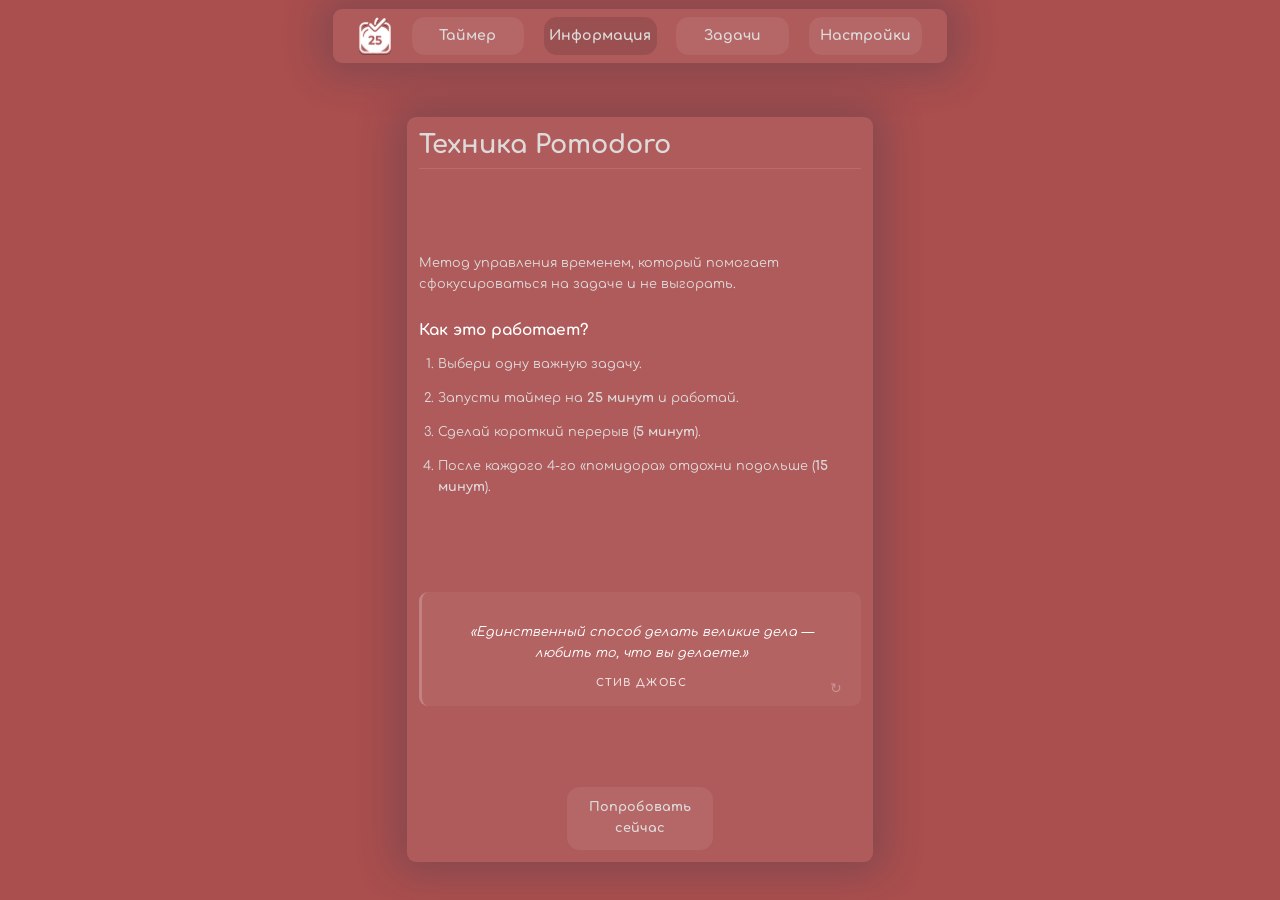
==== pages/about.html @ f7084c07 "Завершил работу над курсовой: таймер, задачи и настройки" ====
<!doctype html>
<html lang="ru">
  <head>
    <meta charset="UTF-8" />
    <meta name="viewport" content="width=device-width, initial-scale=1.0" />
    <title>О технике - Pomo-manage</title>
    <link rel="stylesheet" href="/styles/about.css" />
    <link rel="stylesheet" href="/styles/index.css" />
    <link
      href="https://fonts.googleapis.com/css2?family=Comfortaa:wght@300..700&display=swap"
      rel="stylesheet"
    />
    <script>
      (function () {
        const savedMode = localStorage.getItem("pomo-mode");
        if (savedMode) {
          document.documentElement.classList.add(`${savedMode}-theme`);
        }
      })();
    </script>
    <script src="/scripts/quote.js" defer></script>
  </head>
  <body>
    <div class="header-container">
      <header class="header element">
        <a href="/index.html"
          ><img src="/assets/logo.svg" alt="logo" class="logo"
        /></a>
        <a href="/index.html" class="button">Таймер</a>
        <a href="/pages/about.html" class="button chosen">Информация</a>
        <a href="/pages/form.html" class="button">Задачи</a>
        <a href="/pages/settings.html" class="button">Настройки</a>
      </header>
    </div>

    <main class="main-container">
      <div class="main element about-content">
        <h1 class="no-select">Техника Pomodoro</h1>

        <div class="info-section">
          <p>
            Метод управления временем, который помогает сфокусироваться на
            задаче и не выгорать.
          </p>

          <h3>Как это работает?</h3>
          <ol>
            <li>Выбери одну важную задачу.</li>
            <li>Запусти таймер на <strong>25 минут</strong> и работай.</li>
            <li>Сделай короткий перерыв (<strong>5 минут</strong>).</li>
            <li>
              После каждого 4-го «помидора» отдохни подольше (<strong
                >15 минут</strong
              >).
            </li>
          </ol>
        </div>
        <div id="quote-box" class="quote-card">
        <p id="quote-text">«Загрузка вдохновения...»</p>
        <span id="quote-author"></span>
        <button id="new-quote-btn" class="refresh-icon">↻</button>
    </div>
        <a href="/index.html" class="try-button"><p>Попробовать сейчас</p></a>
    </main>
    
    <script src="/scripts/script.js"></script>
  </body>
</html>
---- styles/about.css ----
.about-content {
  justify-content: flex-start;
  padding: 2vw;
  text-align: left;
  overflow-y: auto;
  height: 80vh !important;
}

.about-content h1 {
  font-size: 2vw;
  margin-top: 0;
  margin-bottom: 2vh;
  border-bottom: 1px solid rgba(255, 255, 255, 0.1);
  padding-bottom: 1vh;
  width: 100%;
}

.about-content h3 {
  font-size: 1.2vw;
  margin-top: 3vh;
  color: #ffffff;
}

.about-content p,
.about-content li {
  font-size: 1vw;
  line-height: 1.6;
  color: rgb(222, 218, 218);
  margin-bottom: 1.5vh;
}

.about-content ol {
  padding-left: 1.5vw;
  margin: 0;
}

.about-footer {
  margin-top: auto;
  width: 100%;
  display: flex;
  justify-content: center;
  padding-top: 2vh;
}

.try-button {
  display: flex;
  justify-content: center;
  align-items: center;
  max-width: 10 vw;
  width: 33%;
  height: 70%;
  max-height: 7vh;
  text-decoration: none;
  color: rgb(222, 218, 218);
  background-color: rgba(255, 255, 255, 0.066);
  transition: 0.5s;
  user-select: none;
  border-radius: 1vw;
  text-align: center;
  font-size: large;
  font-weight: bold;
}

.try-button:hover {
  color: rgb(179, 179, 179);
  transition: 0.5s;
  cursor: pointer;
}

.try-button:active {
  background-color: rgba(0, 0, 0, 0.124);
  transition: 0.1s;
  transform: scale(0.95);
}

@media (max-width: 600px) {
  .header {
    width: 95% !important;
    justify-content: flex-start !important; 
    overflow-x: auto;
    gap: 3vw;
    padding: 0 4vw;
  }

  .header .button {
    min-width: 32vw !important;
    flex-shrink: 0; 
    font-size: 4vw !important;
  }

  .main {
    width: 92% !important; 
    height: auto !important; 
    min-height: 70vh;
    padding: 4vh 5vw !important; 
    justify-content: flex-start !important;
  }

  .about-content h1 {
    font-size: 7vw !important; 
    margin-bottom: 3vh;
  }

  .about-content h3 {
    font-size: 5vw !important;
    margin-top: 4vh;
  }

  .about-content p,
  .about-content li {
    font-size: 4.5vw !important;
    line-height: 1.5;
    text-align: left;
  }

  .about-content ol {
    padding-left: 6vw;
  }

  /* Кнопка внизу */
  .try-button {
    width: 100% !important;
    height: 8vh !important;
    margin-top: 5vh;
  }

  .try-button p {
    font-size: 5vw !important;
  }
}

.quote-card {
  position: relative;
  width: 100%;
  box-sizing: border-box;
  margin: 3vh 0;
  padding: 2vh 1.5vw;
  background: rgba(255, 255, 255, 0.05);
  border-radius: 1vh;
  border-left: 3px solid rgba(255, 255, 255, 0.2);
  text-align: center;
}

#quote-text {
  font-size: 1vw;
  font-style: italic;
  color: #ffffff;
  margin-bottom: 1vh;
}

.refresh-icon {
  position: absolute;
  bottom: 1vh;
  right: 1vw;
  background: none;
  border: none;
  color: rgba(255, 255, 255, 0.3);
  cursor: pointer;
  font-size: 1.1vw;
  transition: 0.3s;
}

#quote-author {
  display: block;
  width: 100%;
  margin-top: 1.5vh;
  font-size: 0.8vw;
  color: #ffffff;
  font-weight: bold;
  text-transform: uppercase;
  letter-spacing: 0.1vw;
  opacity: 0.8;
  text-align: center;
}

@media (max-width: 600px) {
  #quote-author {
    font-size: 3.5vw !important;
    letter-spacing: 0.5vw;
  }

  #quote-text {
    font-size: 4.5vw !important;
  }
}
---- styles/index.css ----
:root {
  --bg-color: #aa4e4e;
  --transition-speed: 0.5s;
}

:is(html, body).short-rest-theme {
  --bg-color: #7b9768;
}
:is(html, body).long-rest-theme {
  --bg-color: #53405f;
}

body {
  margin: 0;
  padding: 0;
  background-color: var(--bg-color);
  transition: background-color var(--transition-speed) ease;
  font-family: "Comfortaa", sans-serif;
}

.logo {
  margin-top: 0.6vh;
  width: 2.6vw;
}

.header-container {
  display: flex;
  justify-content: center;
}

.element {
  background-color: #ffffff13;
  box-shadow: 0vw 0vh 4vh 1.5vh rgba(34, 60, 80, 0.25);
}

.header {
  display: flex;
  flex-direction: row;
  justify-content: space-between;
  align-items: center;
  margin-top: 1vh;
  padding-inline: 2vw;
  height: 6vh;
  width: 44vw;
  position: relative;
  border-radius: 1vh;
}

.button {
  display: flex;
  justify-content: center;
  align-items: center;
  max-width: 20%;
  width: 20%;
  height: 70%;
  max-height: 7vh;
  text-decoration: none;
  color: rgb(222, 218, 218);
  background-color: rgba(255, 255, 255, 0.066);
  transition: 0.5s;
  user-select: none;
  border-radius: 1vw;
  font-size: 1.1vw;
  font-weight: bold;
}

.button:hover {
  color: rgb(179, 179, 179);
  transition: 0.5s;
  cursor: pointer;
}

.button:active {
  background-color: rgba(0, 0, 0, 0.124);
  transition: 0.1s;
  transform: scale(0.95);
}

.chosen {
  background-color: rgba(0, 0, 0, 0.124);
}

.main-container {
  margin: 6vh 1vh 1vh 1vh;
  display: flex;
  height: 80vh;
  justify-content: center;
}

.main {
  display: flex;
  flex-direction: column;
  justify-content: space-between;
  align-items: center;
  padding: 1%;
  color: rgb(222, 218, 218);
  height: 80%;
  width: 35%;
  border-radius: 1vh;
}

.timer-controls {
  display: flex;
  flex-direction: row;
  justify-content: center;
  align-items: center;
  width: 100%;
  gap: 10%;
}

.timer {
  font-size: 10vw;
  user-select: none;
}

#task-aside {
  position: fixed;
  left: 2vw;
  top: 15vh;
  width: 18vw;
  height: 70vh;
  padding: 2vh 1.2vw;
  display: flex;
  flex-direction: column;
  z-index: 90;
  transition: transform 0.5s cubic-bezier(0.4, 0, 0.2, 1);
  border-radius: 1vh;
}

.aside-header {
  display: flex;
  justify-content: space-between;
  align-items: center;
  margin-bottom: 2.5vh;
  border-bottom: 1px solid rgba(255, 255, 255, 0.1);
  padding-bottom: 1.5vh;
  color: white;
}

.aside-header h2 {
  font-size: 1.1vw;
  margin: 0;
  font-weight: 300;
}

.close-aside-btn {
  display: none;
}

.task-card {
  position: relative;
  background: rgba(255, 255, 255, 0.04);
  border: 1px solid rgba(255, 255, 255, 0.08);
  margin-bottom: 1.2vh;
  padding: 1.5vh 1vw;
  border-radius: 0.8vw;
  transition: 0.3s ease;
  box-shadow: 0 4px 15px rgba(0, 0, 0, 0.1);
}

.task-card:hover {
  background: rgba(255, 255, 255, 0.08);
  transform: translateY(-2px);
}

.task-info h4 {
  margin: 0;
  font-size: 0.9vw;
  color: #fff;
  max-width: 85%;
}

.task-info p {
  margin: 0.6vh 0 0 0;
  font-size: 0.75vw;
  color: rgba(255, 255, 255, 0.5);
}

.delete-task-btn {
  position: absolute;
  top: 1.2vh;
  right: 0.8vw;
  width: 1.2vw;
  height: 1.2vw;
  background: none;
  border: none;
  cursor: pointer;
  opacity: 0.4;
  transition: 0.2s;
  display: flex;
  align-items: center;
  justify-content: center;
}

.delete-task-btn:hover {
  opacity: 1;
  transform: rotate(90deg);
}

.delete-task-btn span {
  position: absolute;
  width: 100%;
  height: 2px;
  background: #fff;
  transform: rotate(45deg);
}

.delete-task-btn span::after {
  content: "";
  position: absolute;
  width: 100%;
  height: 100%;
  background: #fff;
  transform: rotate(90deg);
  left: 0;
}

.mobile-toggle {
  display: none;
  position: fixed;
  left: 4vw;
  bottom: 4vh;
  width: 14vw;
  height: 14vw;
  border-radius: 1.5vw;
  border: none;
  cursor: pointer;
  justify-content: center;
  align-items: center;
}

.hamburger span {
  display: block;
  width: 6vw;
  height: 2px;
  background: #fff;
  margin: 1.2vw 0;
  border-radius: 2px;
}

@media (max-width: 1024px) {
  #task-aside {
    left: 0;
    top: 0;
    width: 80vw;
    height: 100vh;
    transform: translateX(-105%);
    background-color: var(--bg-color);
    border-radius: 0;
  }

  #task-aside.active {
    transform: translateX(0);
  }

  .close-aside-btn {
    display: flex;
    background: none;
    border: none;
    width: 8vw;
    height: 8vw;
    position: relative;
    cursor: pointer;
  }

  .close-aside-btn span,
  .close-aside-btn span::after {
    content: "";
    position: absolute;
    width: 6vw;
    height: 2px;
    background: #fff;
    top: 50%;
    left: 50%;
  }
  .close-aside-btn span {
    transform: translate(-50%, -50%) rotate(45deg);
  }
  .close-aside-btn span::after {
    transform: translate(-50%, -50%) rotate(90deg);
    left: 50%;
  }

  .mobile-toggle {
    display: flex;
  }
  .task-info h4 {
    font-size: 4.5vw;
  }
  .task-info p {
    font-size: 3.5vw;
  }
}

@media (max-width: 1024px) {
  .header {
    width: 90% !important;
    height: 7vh !important;
  }

  .main {
    width: 90% !important;
    height: auto !important;
    max-height: 50%;
    min-height: 60vh;
    padding: 5vh 2vw !important;
  }

  .button {
    font-size: 3.5vw !important;
    min-width: 20vw;
    scale: 1.3;
  }

  .timer {
    font-size: 28vw !important;
  }

  .mobile-toggle {
    display: flex !important;
    position: fixed;
    left: 6vw;
    bottom: 4vh;
    width: 12vw;
    height: 12vw;
    border: none;
    cursor: pointer;
    justify-content: center;
    align-items: center;
    z-index: 100;
  }

  .hamburger {
    display: flex;
    flex-direction: column;
    gap: 1.2vw;
  }

  .hamburger span {
    display: block;
    width: 7vw;
    height: 3px;
    background: #fff;
    border-radius: 2px;
  }
}

#task-aside {
  box-shadow: 10px 0 30px rgba(0, 0, 0, 0.3) !important;
}

@media (max-width: 600px) {
  .header {
    width: 95% !important;
    height: 7vh !important;
    justify-content: flex-start !important;
    overflow-x: auto;
    gap: 12vw;
    padding: 0 3vw;
    -webkit-overflow-scrolling: touch;
  }

  .aside-header h2 {
    font-size: 8vw;
    margin: 0;
    font-weight: 300;
  }

  .header::-webkit-scrollbar {
    display: none;
  }

  .header .button {
    min-width: 30vw !important;
    height: 65% !important;
    flex-shrink: 0;
    font-size: 3.5vw !important;
  }

  .logo {
    width: 8vw !important;
    margin-right: 2vw;
  }

  .main {
    width: 90% !important;
    height: auto !important;
    min-height: 65vh;
    padding: 5vh 4vw !important;
  }

  .timer {
    font-size: 25vw !important;
  }

  .timer-controls .button {
    min-width: 20vw !important;
    font-size: 4vw !important;
  }

  .mobile-toggle {
    display: flex !important;
    left: 6vw;
    bottom: 4vh;
    width: 14vw;
    height: 14vw;
    background-color: rgba(255, 255, 255, 0.1);
    box-shadow: 0 4px 15px rgba(0, 0, 0, 0.2) !important;
    border: 1px solid rgba(255, 255, 255, 0.1);
  }

  .hamburger span {
    width: 7vw;
    height: 2px;
    margin: 1vw 0;
  }
}
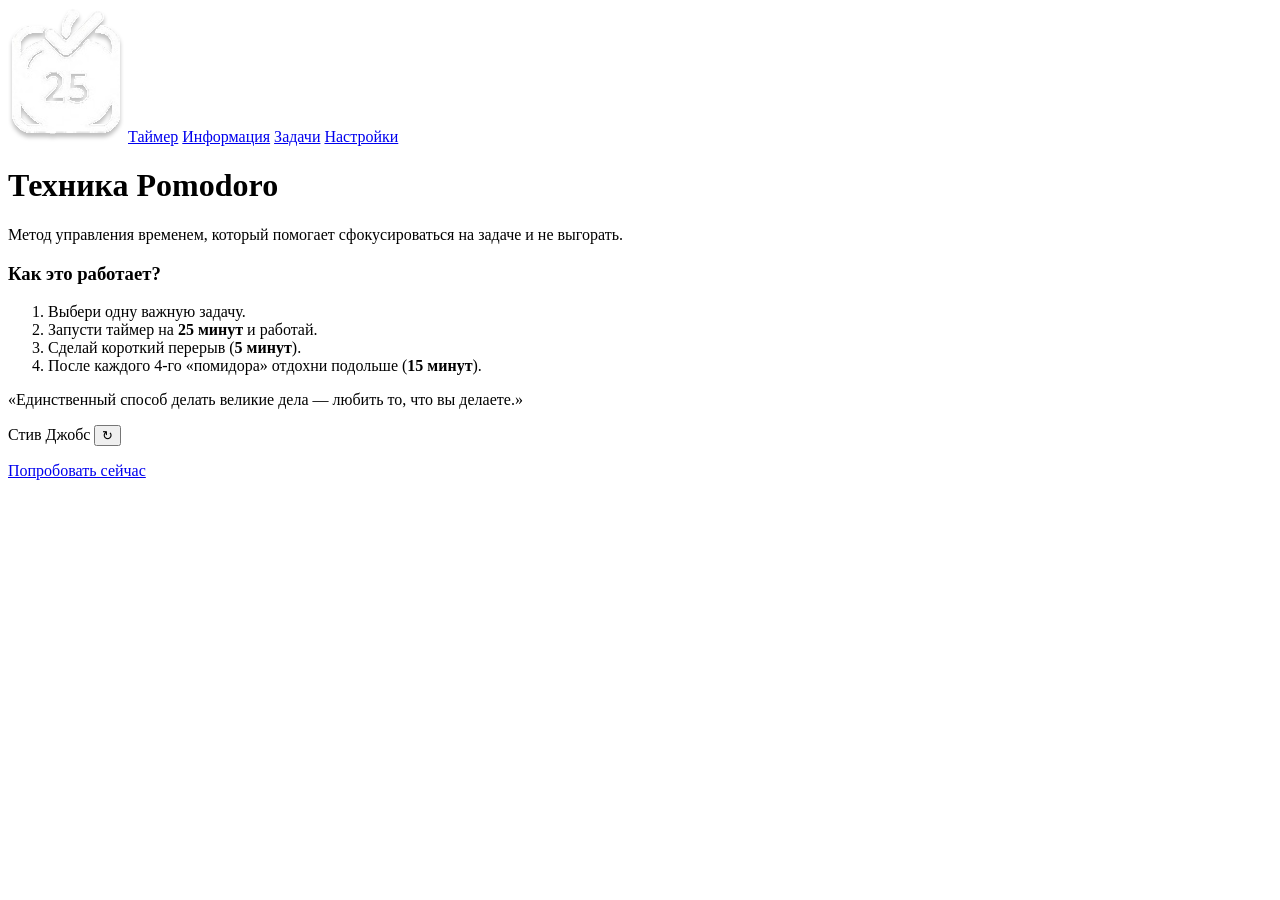
==== commit dc03ab9b: "Update about.html" ====
--- a/pages/about.html
+++ b/pages/about.html
@@ -4,8 +4,8 @@
     <meta charset="UTF-8" />
     <meta name="viewport" content="width=device-width, initial-scale=1.0" />
     <title>О технике - Pomo-manage</title>
-    <link rel="stylesheet" href="/styles/about.css" />
-    <link rel="stylesheet" href="/styles/index.css" />
+    <link rel="stylesheet" href="styles/about.css" />
+    <link rel="stylesheet" href="styles/index.css" />
     <link
       href="https://fonts.googleapis.com/css2?family=Comfortaa:wght@300..700&display=swap"
       rel="stylesheet"
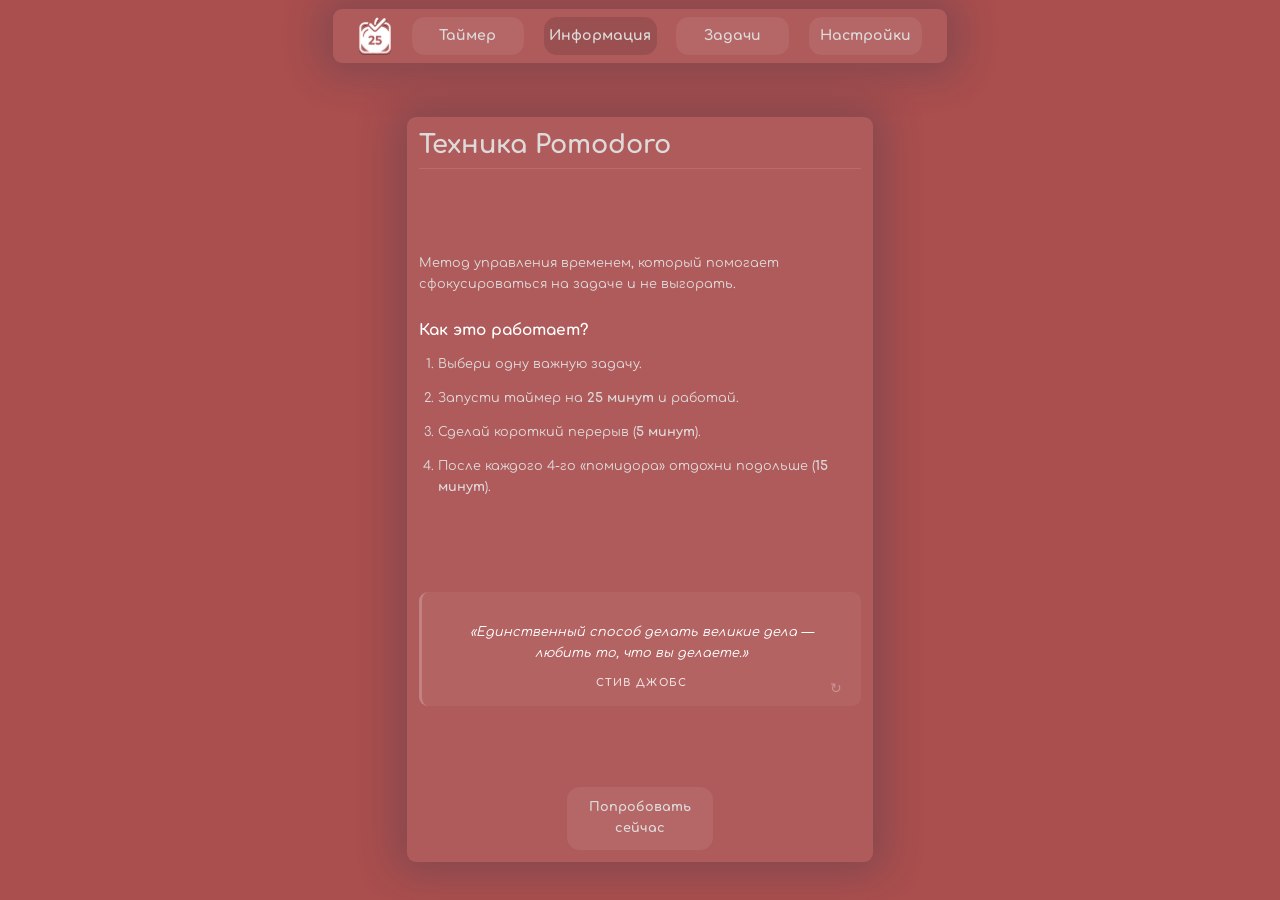
==== commit 7f747b35: "Update about.html" ====
--- a/pages/about.html
+++ b/pages/about.html
@@ -4,8 +4,8 @@
     <meta charset="UTF-8" />
     <meta name="viewport" content="width=device-width, initial-scale=1.0" />
     <title>О технике - Pomo-manage</title>
-    <link rel="stylesheet" href="styles/about.css" />
-    <link rel="stylesheet" href="styles/index.css" />
+    <link rel="stylesheet" href="/styles/about.css" />
+    <link rel="stylesheet" href="/styles/index.css" />
     <link
       href="https://fonts.googleapis.com/css2?family=Comfortaa:wght@300..700&display=swap"
       rel="stylesheet"
--- a/styles/about.css
+++ b/styles/about.css
@@ -0,0 +1,185 @@
+.about-content {
+  justify-content: flex-start;
+  padding: 2vw;
+  text-align: left;
+  overflow-y: auto;
+  height: 80vh !important;
+}
+
+.about-content h1 {
+  font-size: 2vw;
+  margin-top: 0;
+  margin-bottom: 2vh;
+  border-bottom: 1px solid rgba(255, 255, 255, 0.1);
+  padding-bottom: 1vh;
+  width: 100%;
+}
+
+.about-content h3 {
+  font-size: 1.2vw;
+  margin-top: 3vh;
+  color: #ffffff;
+}
+
+.about-content p,
+.about-content li {
+  font-size: 1vw;
+  line-height: 1.6;
+  color: rgb(222, 218, 218);
+  margin-bottom: 1.5vh;
+}
+
+.about-content ol {
+  padding-left: 1.5vw;
+  margin: 0;
+}
+
+.about-footer {
+  margin-top: auto;
+  width: 100%;
+  display: flex;
+  justify-content: center;
+  padding-top: 2vh;
+}
+
+.try-button {
+  display: flex;
+  justify-content: center;
+  align-items: center;
+  max-width: 10 vw;
+  width: 33%;
+  height: 70%;
+  max-height: 7vh;
+  text-decoration: none;
+  color: rgb(222, 218, 218);
+  background-color: rgba(255, 255, 255, 0.066);
+  transition: 0.5s;
+  user-select: none;
+  border-radius: 1vw;
+  text-align: center;
+  font-size: large;
+  font-weight: bold;
+}
+
+.try-button:hover {
+  color: rgb(179, 179, 179);
+  transition: 0.5s;
+  cursor: pointer;
+}
+
+.try-button:active {
+  background-color: rgba(0, 0, 0, 0.124);
+  transition: 0.1s;
+  transform: scale(0.95);
+}
+
+@media (max-width: 600px) {
+  .header {
+    width: 95% !important;
+    justify-content: flex-start !important; 
+    overflow-x: auto;
+    gap: 3vw;
+    padding: 0 4vw;
+  }
+
+  .header .button {
+    min-width: 32vw !important;
+    flex-shrink: 0; 
+    font-size: 4vw !important;
+  }
+
+  .main {
+    width: 92% !important; 
+    height: auto !important; 
+    min-height: 70vh;
+    padding: 4vh 5vw !important; 
+    justify-content: flex-start !important;
+  }
+
+  .about-content h1 {
+    font-size: 7vw !important; 
+    margin-bottom: 3vh;
+  }
+
+  .about-content h3 {
+    font-size: 5vw !important;
+    margin-top: 4vh;
+  }
+
+  .about-content p,
+  .about-content li {
+    font-size: 4.5vw !important;
+    line-height: 1.5;
+    text-align: left;
+  }
+
+  .about-content ol {
+    padding-left: 6vw;
+  }
+
+  /* Кнопка внизу */
+  .try-button {
+    width: 100% !important;
+    height: 8vh !important;
+    margin-top: 5vh;
+  }
+
+  .try-button p {
+    font-size: 5vw !important;
+  }
+}
+
+.quote-card {
+  position: relative;
+  width: 100%;
+  box-sizing: border-box;
+  margin: 3vh 0;
+  padding: 2vh 1.5vw;
+  background: rgba(255, 255, 255, 0.05);
+  border-radius: 1vh;
+  border-left: 3px solid rgba(255, 255, 255, 0.2);
+  text-align: center;
+}
+
+#quote-text {
+  font-size: 1vw;
+  font-style: italic;
+  color: #ffffff;
+  margin-bottom: 1vh;
+}
+
+.refresh-icon {
+  position: absolute;
+  bottom: 1vh;
+  right: 1vw;
+  background: none;
+  border: none;
+  color: rgba(255, 255, 255, 0.3);
+  cursor: pointer;
+  font-size: 1.1vw;
+  transition: 0.3s;
+}
+
+#quote-author {
+  display: block;
+  width: 100%;
+  margin-top: 1.5vh;
+  font-size: 0.8vw;
+  color: #ffffff;
+  font-weight: bold;
+  text-transform: uppercase;
+  letter-spacing: 0.1vw;
+  opacity: 0.8;
+  text-align: center;
+}
+
+@media (max-width: 600px) {
+  #quote-author {
+    font-size: 3.5vw !important;
+    letter-spacing: 0.5vw;
+  }
+
+  #quote-text {
+    font-size: 4.5vw !important;
+  }
+}
--- a/styles/index.css
+++ b/styles/index.css
@@ -0,0 +1,417 @@
+:root {
+  --bg-color: #aa4e4e;
+  --transition-speed: 0.5s;
+}
+
+:is(html, body).short-rest-theme {
+  --bg-color: #7b9768;
+}
+:is(html, body).long-rest-theme {
+  --bg-color: #53405f;
+}
+
+body {
+  margin: 0;
+  padding: 0;
+  background-color: var(--bg-color);
+  transition: background-color var(--transition-speed) ease;
+  font-family: "Comfortaa", sans-serif;
+}
+
+.logo {
+  margin-top: 0.6vh;
+  width: 2.6vw;
+}
+
+.header-container {
+  display: flex;
+  justify-content: center;
+}
+
+.element {
+  background-color: #ffffff13;
+  box-shadow: 0vw 0vh 4vh 1.5vh rgba(34, 60, 80, 0.25);
+}
+
+.header {
+  display: flex;
+  flex-direction: row;
+  justify-content: space-between;
+  align-items: center;
+  margin-top: 1vh;
+  padding-inline: 2vw;
+  height: 6vh;
+  width: 44vw;
+  position: relative;
+  border-radius: 1vh;
+}
+
+.button {
+  display: flex;
+  justify-content: center;
+  align-items: center;
+  max-width: 20%;
+  width: 20%;
+  height: 70%;
+  max-height: 7vh;
+  text-decoration: none;
+  color: rgb(222, 218, 218);
+  background-color: rgba(255, 255, 255, 0.066);
+  transition: 0.5s;
+  user-select: none;
+  border-radius: 1vw;
+  font-size: 1.1vw;
+  font-weight: bold;
+}
+
+.button:hover {
+  color: rgb(179, 179, 179);
+  transition: 0.5s;
+  cursor: pointer;
+}
+
+.button:active {
+  background-color: rgba(0, 0, 0, 0.124);
+  transition: 0.1s;
+  transform: scale(0.95);
+}
+
+.chosen {
+  background-color: rgba(0, 0, 0, 0.124);
+}
+
+.main-container {
+  margin: 6vh 1vh 1vh 1vh;
+  display: flex;
+  height: 80vh;
+  justify-content: center;
+}
+
+.main {
+  display: flex;
+  flex-direction: column;
+  justify-content: space-between;
+  align-items: center;
+  padding: 1%;
+  color: rgb(222, 218, 218);
+  height: 80%;
+  width: 35%;
+  border-radius: 1vh;
+}
+
+.timer-controls {
+  display: flex;
+  flex-direction: row;
+  justify-content: center;
+  align-items: center;
+  width: 100%;
+  gap: 10%;
+}
+
+.timer {
+  font-size: 10vw;
+  user-select: none;
+}
+
+#task-aside {
+  position: fixed;
+  left: 2vw;
+  top: 15vh;
+  width: 18vw;
+  height: 70vh;
+  padding: 2vh 1.2vw;
+  display: flex;
+  flex-direction: column;
+  z-index: 90;
+  transition: transform 0.5s cubic-bezier(0.4, 0, 0.2, 1);
+  border-radius: 1vh;
+}
+
+.aside-header {
+  display: flex;
+  justify-content: space-between;
+  align-items: center;
+  margin-bottom: 2.5vh;
+  border-bottom: 1px solid rgba(255, 255, 255, 0.1);
+  padding-bottom: 1.5vh;
+  color: white;
+}
+
+.aside-header h2 {
+  font-size: 1.1vw;
+  margin: 0;
+  font-weight: 300;
+}
+
+.close-aside-btn {
+  display: none;
+}
+
+.task-card {
+  position: relative;
+  background: rgba(255, 255, 255, 0.04);
+  border: 1px solid rgba(255, 255, 255, 0.08);
+  margin-bottom: 1.2vh;
+  padding: 1.5vh 1vw;
+  border-radius: 0.8vw;
+  transition: 0.3s ease;
+  box-shadow: 0 4px 15px rgba(0, 0, 0, 0.1);
+}
+
+.task-card:hover {
+  background: rgba(255, 255, 255, 0.08);
+  transform: translateY(-2px);
+}
+
+.task-info h4 {
+  margin: 0;
+  font-size: 0.9vw;
+  color: #fff;
+  max-width: 85%;
+}
+
+.task-info p {
+  margin: 0.6vh 0 0 0;
+  font-size: 0.75vw;
+  color: rgba(255, 255, 255, 0.5);
+}
+
+.delete-task-btn {
+  position: absolute;
+  top: 1.2vh;
+  right: 0.8vw;
+  width: 1.2vw;
+  height: 1.2vw;
+  background: none;
+  border: none;
+  cursor: pointer;
+  opacity: 0.4;
+  transition: 0.2s;
+  display: flex;
+  align-items: center;
+  justify-content: center;
+}
+
+.delete-task-btn:hover {
+  opacity: 1;
+  transform: rotate(90deg);
+}
+
+.delete-task-btn span {
+  position: absolute;
+  width: 100%;
+  height: 2px;
+  background: #fff;
+  transform: rotate(45deg);
+}
+
+.delete-task-btn span::after {
+  content: "";
+  position: absolute;
+  width: 100%;
+  height: 100%;
+  background: #fff;
+  transform: rotate(90deg);
+  left: 0;
+}
+
+.mobile-toggle {
+  display: none;
+  position: fixed;
+  left: 4vw;
+  bottom: 4vh;
+  width: 14vw;
+  height: 14vw;
+  border-radius: 1.5vw;
+  border: none;
+  cursor: pointer;
+  justify-content: center;
+  align-items: center;
+}
+
+.hamburger span {
+  display: block;
+  width: 6vw;
+  height: 2px;
+  background: #fff;
+  margin: 1.2vw 0;
+  border-radius: 2px;
+}
+
+@media (max-width: 1024px) {
+  #task-aside {
+    left: 0;
+    top: 0;
+    width: 80vw;
+    height: 100vh;
+    transform: translateX(-105%);
+    background-color: var(--bg-color);
+    border-radius: 0;
+  }
+
+  #task-aside.active {
+    transform: translateX(0);
+  }
+
+  .close-aside-btn {
+    display: flex;
+    background: none;
+    border: none;
+    width: 8vw;
+    height: 8vw;
+    position: relative;
+    cursor: pointer;
+  }
+
+  .close-aside-btn span,
+  .close-aside-btn span::after {
+    content: "";
+    position: absolute;
+    width: 6vw;
+    height: 2px;
+    background: #fff;
+    top: 50%;
+    left: 50%;
+  }
+  .close-aside-btn span {
+    transform: translate(-50%, -50%) rotate(45deg);
+  }
+  .close-aside-btn span::after {
+    transform: translate(-50%, -50%) rotate(90deg);
+    left: 50%;
+  }
+
+  .mobile-toggle {
+    display: flex;
+  }
+  .task-info h4 {
+    font-size: 4.5vw;
+  }
+  .task-info p {
+    font-size: 3.5vw;
+  }
+}
+
+@media (max-width: 1024px) {
+  .header {
+    width: 90% !important;
+    height: 7vh !important;
+  }
+
+  .main {
+    width: 90% !important;
+    height: auto !important;
+    max-height: 50%;
+    min-height: 60vh;
+    padding: 5vh 2vw !important;
+  }
+
+  .button {
+    font-size: 3.5vw !important;
+    min-width: 20vw;
+    scale: 1.3;
+  }
+
+  .timer {
+    font-size: 28vw !important;
+  }
+
+  .mobile-toggle {
+    display: flex !important;
+    position: fixed;
+    left: 6vw;
+    bottom: 4vh;
+    width: 12vw;
+    height: 12vw;
+    border: none;
+    cursor: pointer;
+    justify-content: center;
+    align-items: center;
+    z-index: 100;
+  }
+
+  .hamburger {
+    display: flex;
+    flex-direction: column;
+    gap: 1.2vw;
+  }
+
+  .hamburger span {
+    display: block;
+    width: 7vw;
+    height: 3px;
+    background: #fff;
+    border-radius: 2px;
+  }
+}
+
+#task-aside {
+  box-shadow: 10px 0 30px rgba(0, 0, 0, 0.3) !important;
+}
+
+@media (max-width: 600px) {
+  .header {
+    width: 95% !important;
+    height: 7vh !important;
+    justify-content: flex-start !important;
+    overflow-x: auto;
+    gap: 12vw;
+    padding: 0 3vw;
+    -webkit-overflow-scrolling: touch;
+  }
+
+  .aside-header h2 {
+    font-size: 8vw;
+    margin: 0;
+    font-weight: 300;
+  }
+
+  .header::-webkit-scrollbar {
+    display: none;
+  }
+
+  .header .button {
+    min-width: 30vw !important;
+    height: 65% !important;
+    flex-shrink: 0;
+    font-size: 3.5vw !important;
+  }
+
+  .logo {
+    width: 8vw !important;
+    margin-right: 2vw;
+  }
+
+  .main {
+    width: 90% !important;
+    height: auto !important;
+    min-height: 65vh;
+    padding: 5vh 4vw !important;
+  }
+
+  .timer {
+    font-size: 25vw !important;
+  }
+
+  .timer-controls .button {
+    min-width: 20vw !important;
+    font-size: 4vw !important;
+  }
+
+  .mobile-toggle {
+    display: flex !important;
+    left: 6vw;
+    bottom: 4vh;
+    width: 14vw;
+    height: 14vw;
+    background-color: rgba(255, 255, 255, 0.1);
+    box-shadow: 0 4px 15px rgba(0, 0, 0, 0.2) !important;
+    border: 1px solid rgba(255, 255, 255, 0.1);
+  }
+
+  .hamburger span {
+    width: 7vw;
+    height: 2px;
+    margin: 1vw 0;
+  }
+}
